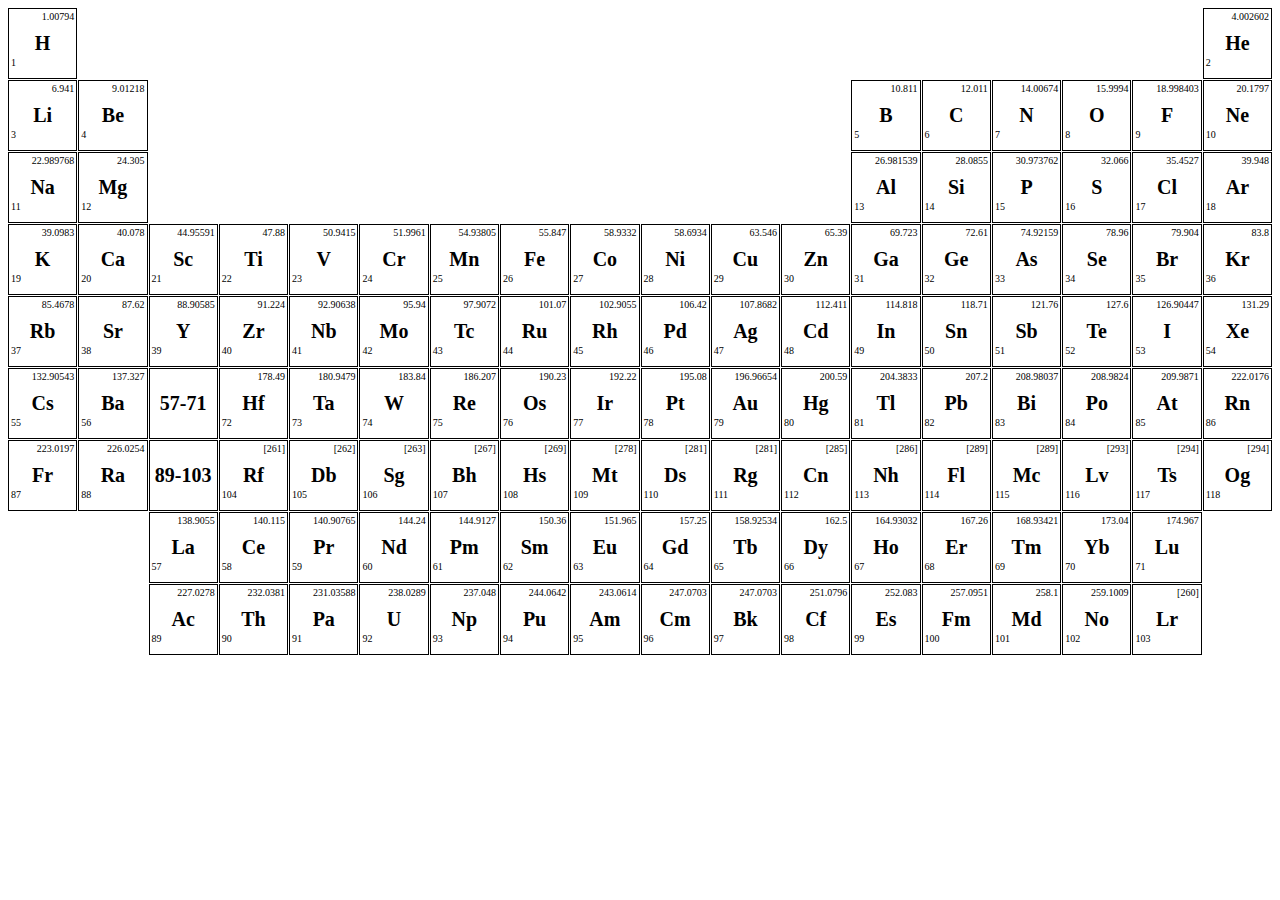
==== d00/ex01/mendeleiev.html @ e2915534 "1st day" ====
<html>
	<head>
		<title>Dimitri Mendeleïev</title>
		<style>
			#outer-grid {
				display: grid;
				grid-template-rows: repeat(9, 1fr);
				grid-template-columns: repeat(18, 1fr);
				grid-gap: 1px;
			}
			.inner-grid {
				display: grid;
				grid-template-areas:
				"weight"
				"elem"
				"num";
				grid-template-columns: 1fr;
				grid-template-rows: 1fr 1fr 1fr;
				border: 1px solid black;
			}
			.w {
				grid-area: weight;
				text-align: right;
				font-size: 10;
				margin: 2px;
			}
			.e {
				text-align: center;
				grid-area: elem;
				font-weight: bold;
				font-size: 20;
			}
			.n {
				text-align: left;
				grid-area: num;
				font-size: 10;
				margin: 2px;
			}
		</style>
	</head>
	<body>
		<div id="outer-grid">
			<div class="inner-grid">
				<div class="w">1.00794</div>
				<div class="n">1</div>
				<div class="e">H</div>
			</div>
			<div class="inner-grid" style="grid-column: 18">
				<div class="w">4.002602</div>
				<div class="n">2</div>
				<div class="e">He</div>
			</div>
			<div class="inner-grid">
				<div class="w">6.941</div>
				<div class="n">3</div>
				<div class="e">Li</div>
			</div>
			<div class="inner-grid">
				<div class="w">9.01218</div>
				<div class="n">4</div>
				<div class="e">Be</div>
			</div>
			<div class="inner-grid" style="grid-column: 13">
				<div class="w">10.811</div>
				<div class="n">5</div>
				<div class="e">B</div>
			</div>
			<div class="inner-grid">
				<div class="w">12.011</div>
				<div class="n">6</div>
				<div class="e">C</div>
			</div>
			<div class="inner-grid">
				<div class="w">14.00674</div>
				<div class="n">7</div>
				<div class="e">N</div>
			</div>
			<div class="inner-grid">
				<div class="w">15.9994</div>
				<div class="n">8</div>
				<div class="e">O</div>
			</div>
			<div class="inner-grid">
				<div class="w">18.998403</div>
				<div class="n">9</div>
				<div class="e">F</div>
			</div>
			<div class="inner-grid">
				<div class="w">20.1797</div>
				<div class="n">10</div>
				<div class="e">Ne</div>
			</div>
			<div class="inner-grid">
				<div class="w">22.989768</div>
				<div class="n">11</div>
				<div class="e">Na</div>
			</div>
			<div class="inner-grid">
				<div class="w">24.305</div>
				<div class="n">12</div>
				<div class="e">Mg</div>
			</div>
			<div class="inner-grid" style="grid-column: 13">
				<div class="w">26.981539</div>
				<div class="n">13</div>
				<div class="e">Al</div>
			</div>
			<div class="inner-grid">
				<div class="w">28.0855</div>
				<div class="n">14</div>
				<div class="e">Si</div>
			</div>
			<div class="inner-grid">
				<div class="w">30.973762</div>
				<div class="n">15</div>
				<div class="e">P</div>
			</div>
			<div class="inner-grid">
				<div class="w">32.066</div>
				<div class="n">16</div>
				<div class="e">S</div>
			</div>
			<div class="inner-grid">
				<div class="w">35.4527</div>
				<div class="n">17</div>
				<div class="e">Cl</div>
			</div>
			<div class="inner-grid">
				<div class="w">39.948</div>
				<div class="n">18</div>
				<div class="e">Ar</div>
			</div>
			<div class="inner-grid">
				<div class="w">39.0983</div>
				<div class="n">19</div>
				<div class="e">K</div>
			</div>
			<div class="inner-grid">
				<div class="w">40.078</div>
				<div class="n">20</div>
				<div class="e">Ca</div>
			</div>
			<div class="inner-grid">
				<div class="w">44.95591</div>
				<div class="n">21</div>
				<div class="e">Sc</div>
			</div>
			<div class="inner-grid">
				<div class="w">47.88</div>
				<div class="n">22</div>
				<div class="e">Ti</div>
			</div>
			<div class="inner-grid">
				<div class="w">50.9415</div>
				<div class="n">23</div>
				<div class="e">V</div>
			</div>
			<div class="inner-grid">
				<div class="w">51.9961</div>
				<div class="n">24</div>
				<div class="e">Cr</div>
			</div>
			<div class="inner-grid">
				<div class="w">54.93805</div>
				<div class="n">25</div>
				<div class="e">Mn</div>
			</div>
			<div class="inner-grid">
				<div class="w">55.847</div>
				<div class="n">26</div>
				<div class="e">Fe</div>
			</div>
			<div class="inner-grid">
				<div class="w">58.9332</div>
				<div class="n">27</div>
				<div class="e">Co</div>
			</div>
			<div class="inner-grid">
				<div class="w">58.6934</div>
				<div class="n">28</div>
				<div class="e">Ni</div>
			</div>
			<div class="inner-grid">
				<div class="w">63.546</div>
				<div class="n">29</div>
				<div class="e">Cu</div>
			</div>
			<div class="inner-grid">
				<div class="w">65.39</div>
				<div class="n">30</div>
				<div class="e">Zn</div>
			</div>
			<div class="inner-grid">
				<div class="w">69.723</div>
				<div class="n">31</div>
				<div class="e">Ga</div>
			</div>
			<div class="inner-grid">
				<div class="w">72.61</div>
				<div class="n">32</div>
				<div class="e">Ge</div>
			</div>
			<div class="inner-grid">
				<div class="w">74.92159</div>
				<div class="n">33</div>
				<div class="e">As</div>
			</div>
			<div class="inner-grid">
				<div class="w">78.96</div>
				<div class="n">34</div>
				<div class="e">Se</div>
			</div>
			<div class="inner-grid">
				<div class="w">79.904</div>
				<div class="n">35</div>
				<div class="e">Br</div>
			</div>
			<div class="inner-grid">
				<div class="w">83.8</div>
				<div class="n">36</div>
				<div class="e">Kr</div>
			</div>
			<div class="inner-grid">
				<div class="w">85.4678</div>
				<div class="n">37</div>
				<div class="e">Rb</div>
			</div>
			<div class="inner-grid">
				<div class="w">87.62</div>
				<div class="n">38</div>
				<div class="e">Sr</div>
			</div>
			<div class="inner-grid">
				<div class="w">88.90585</div>
				<div class="n">39</div>
				<div class="e">Y</div>
			</div>
			<div class="inner-grid">
				<div class="w">91.224</div>
				<div class="n">40</div>
				<div class="e">Zr</div>
			</div>
			<div class="inner-grid">
				<div class="w">92.90638</div>
				<div class="n">41</div>
				<div class="e">Nb</div>
			</div>
			<div class="inner-grid">
				<div class="w">95.94</div>
				<div class="n">42</div>
				<div class="e">Mo</div>
			</div>
			<div class="inner-grid">
				<div class="w">97.9072</div>
				<div class="n">43</div>
				<div class="e">Tc</div>
			</div>
			<div class="inner-grid">
				<div class="w">101.07</div>
				<div class="n">44</div>
				<div class="e">Ru</div>
			</div>
			<div class="inner-grid">
				<div class="w">102.9055</div>
				<div class="n">45</div>
				<div class="e">Rh</div>
			</div>
			<div class="inner-grid">
				<div class="w">106.42</div>
				<div class="n">46</div>
				<div class="e">Pd</div>
			</div>
			<div class="inner-grid">
				<div class="w">107.8682</div>
				<div class="n">47</div>
				<div class="e">Ag</div>
			</div>
			<div class="inner-grid">
				<div class="w">112.411</div>
				<div class="n">48</div>
				<div class="e">Cd</div>
			</div>
			<div class="inner-grid">
				<div class="w">114.818</div>
				<div class="n">49</div>
				<div class="e">In</div>
			</div>
			<div class="inner-grid">
				<div class="w">118.71</div>
				<div class="n">50</div>
				<div class="e">Sn</div>
			</div>
			<div class="inner-grid">
				<div class="w">121.76</div>
				<div class="n">51</div>
				<div class="e">Sb</div>
			</div>
			<div class="inner-grid">
				<div class="w">127.6</div>
				<div class="n">52</div>
				<div class="e">Te</div>
			</div>
			<div class="inner-grid">
				<div class="w">126.90447</div>
				<div class="n">53</div>
				<div class="e">I</div>
			</div>
			<div class="inner-grid">
				<div class="w">131.29</div>
				<div class="n">54</div>
				<div class="e">Xe</div>
			</div>
			<div class="inner-grid">
				<div class="w">132.90543</div>
				<div class="n">55</div>
				<div class="e">Cs</div>
			</div>
			<div class="inner-grid">
				<div class="w">137.327</div>
				<div class="n">56</div>
				<div class="e">Ba</div>
			</div>
			<div class="inner-grid">
				<div class="e">57-71</div>
			</div>
			<div class="inner-grid">
				<div class="w">178.49</div>
				<div class="n">72</div>
				<div class="e">Hf</div>
			</div>
			<div class="inner-grid">
				<div class="w">180.9479</div>
				<div class="n">73</div>
				<div class="e">Ta</div>
			</div>
			<div class="inner-grid">
				<div class="w">183.84</div>
				<div class="n">74</div>
				<div class="e">W</div>
			</div>
			<div class="inner-grid">
				<div class="w">186.207</div>
				<div class="n">75</div>
				<div class="e">Re</div>
			</div>
			<div class="inner-grid">
				<div class="w">190.23</div>
				<div class="n">76</div>
				<div class="e">Os</div>
			</div>
			<div class="inner-grid">
				<div class="w">192.22</div>
				<div class="n">77</div>
				<div class="e">Ir</div>
			</div>
			<div class="inner-grid">
				<div class="w">195.08</div>
				<div class="n">78</div>
				<div class="e">Pt</div>
			</div>
			<div class="inner-grid">
				<div class="w">196.96654</div>
				<div class="n">79</div>
				<div class="e">Au</div>
			</div>
			<div class="inner-grid">
				<div class="w">200.59</div>
				<div class="n">80</div>
				<div class="e">Hg</div>
			</div>
			<div class="inner-grid">
				<div class="w">204.3833</div>
				<div class="n">81</div>
				<div class="e">Tl</div>
			</div>
			<div class="inner-grid">
				<div class="w">207.2</div>
				<div class="n">82</div>
				<div class="e">Pb</div>
			</div>
			<div class="inner-grid">
				<div class="w">208.98037</div>
				<div class="n">83</div>
				<div class="e">Bi</div>
			</div>
			<div class="inner-grid">
				<div class="w">208.9824</div>
				<div class="n">84</div>
				<div class="e">Po</div>
			</div>
			<div class="inner-grid">
				<div class="w">209.9871</div>
				<div class="n">85</div>
				<div class="e">At</div>
			</div>
			<div class="inner-grid">
				<div class="w">222.0176</div>
				<div class="n">86</div>
				<div class="e">Rn</div>
			</div>
			<div class="inner-grid">
				<div class="w">223.0197</div>
				<div class="n">87</div>
				<div class="e">Fr</div>
			</div>
			<div class="inner-grid">
				<div class="w">226.0254</div>
				<div class="n">88</div>
				<div class="e">Ra</div>
			</div>
			<div class="inner-grid">
				<div class="e">89-103</div>
			</div>
			<div class="inner-grid">
				<div class="w"> [261]</div>
				<div class="n">104</div>
				<div class="e">Rf</div>
			</div>
			<div class="inner-grid">
				<div class="w"> [262]</div>
				<div class="n">105</div>
				<div class="e">Db</div>
			</div>
			<div class="inner-grid">
				<div class="w"> [263]</div>
				<div class="n">106</div>
				<div class="e">Sg</div>
			</div>
			<div class="inner-grid">
				<div class="w"> [267]</div>
				<div class="n">107</div>
				<div class="e">Bh</div>
			</div>
			<div class="inner-grid">
				<div class="w"> [269]</div>
				<div class="n">108</div>
				<div class="e">Hs</div>
			</div>
			<div class="inner-grid">
				<div class="w"> [278]</div>
				<div class="n">109</div>
				<div class="e">Mt</div>
			</div>
			<div class="inner-grid">
				<div class="w"> [281]</div>
				<div class="n">110</div>
				<div class="e">Ds</div>
			</div>
			<div class="inner-grid">
				<div class="w"> [281]</div>
				<div class="n">111</div>
				<div class="e">Rg</div>
			</div>
			<div class="inner-grid">
				<div class="w"> [285]</div>
				<div class="n">112</div>
				<div class="e">Cn</div>
			</div>
			<div class="inner-grid">
				<div class="w">[286]</div>
				<div class="n">113</div>
				<div class="e">Nh</div>
			</div>
			<div class="inner-grid">
				<div class="w"> [289]</div>
				<div class="n">114</div>
				<div class="e">Fl</div>
			</div>
			<div class="inner-grid">
				<div class="w"> [289]</div>
				<div class="n">115</div>
				<div class="e">Mc</div>
			</div>
			<div class="inner-grid">
				<div class="w">[293]</div>
				<div class="n">116</div>
				<div class="e">Lv</div>
			</div>
			<div class="inner-grid">
				<div class="w">[294]</div>
				<div class="n">117</div>
				<div class="e">Ts</div>
			</div>
			<div class="inner-grid">
				<div class="w">[294]</div>
				<div class="n">118</div>
				<div class="e">Og</div>
			</div>
			<div class="inner-grid" style="grid-column: 3">
				<div class="w">138.9055</div>
				<div class="n">57</div>
				<div class="e">La</div>
			</div>
			<div class="inner-grid">
				<div class="w">140.115</div>
				<div class="n">58</div>
				<div class="e">Ce</div>
			</div>
			<div class="inner-grid">
				<div class="w">140.90765</div>
				<div class="n">59</div>
				<div class="e">Pr</div>
			</div>
			<div class="inner-grid">
				<div class="w">144.24</div>
				<div class="n">60</div>
				<div class="e">Nd</div>
			</div>
			<div class="inner-grid">
				<div class="w">144.9127</div>
				<div class="n">61</div>
				<div class="e">Pm</div>
			</div>
			<div class="inner-grid">
				<div class="w">150.36</div>
				<div class="n">62</div>
				<div class="e">Sm</div>
			</div>
			<div class="inner-grid">
				<div class="w">151.965</div>
				<div class="n">63</div>
				<div class="e">Eu</div>
			</div>
			<div class="inner-grid">
				<div class="w">157.25</div>
				<div class="n">64</div>
				<div class="e">Gd</div>
			</div>
			<div class="inner-grid">
				<div class="w">158.92534</div>
				<div class="n">65</div>
				<div class="e">Tb</div>
			</div>
			<div class="inner-grid">
				<div class="w">162.5</div>
				<div class="n">66</div>
				<div class="e">Dy</div>
			</div>
			<div class="inner-grid">
				<div class="w">164.93032</div>
				<div class="n">67</div>
				<div class="e">Ho</div>
			</div>
			<div class="inner-grid">
				<div class="w">167.26</div>
				<div class="n">68</div>
				<div class="e">Er</div>
			</div>
			<div class="inner-grid">
				<div class="w">168.93421</div>
				<div class="n">69</div>
				<div class="e">Tm</div>
			</div>
			<div class="inner-grid">
				<div class="w">173.04</div>
				<div class="n">70</div>
				<div class="e">Yb</div>
			</div>
			<div class="inner-grid">
				<div class="w">174.967</div>
				<div class="n">71</div>
				<div class="e">Lu</div>
			</div>
			<div class="inner-grid" style="grid-column: 3">
				<div class="w">227.0278</div>
				<div class="n">89</div>
				<div class="e">Ac</div>
			</div>
			<div class="inner-grid">
				<div class="w">232.0381</div>
				<div class="n">90</div>
				<div class="e">Th</div>
			</div>
			<div class="inner-grid">
				<div class="w">231.03588</div>
				<div class="n">91</div>
				<div class="e">Pa</div>
			</div>
			<div class="inner-grid">
				<div class="w">238.0289</div>
				<div class="n">92</div>
				<div class="e">U</div>
			</div>
			<div class="inner-grid">
				<div class="w">237.048</div>
				<div class="n">93</div>
				<div class="e">Np</div>
			</div>
			<div class="inner-grid">
				<div class="w">244.0642</div>
				<div class="n">94</div>
				<div class="e">Pu</div>
			</div>
			<div class="inner-grid">
				<div class="w">243.0614</div>
				<div class="n">95</div>
				<div class="e">Am</div>
			</div>
			<div class="inner-grid">
				<div class="w">247.0703</div>
				<div class="n">96</div>
				<div class="e">Cm</div>
			</div>
			<div class="inner-grid">
				<div class="w">247.0703</div>
				<div class="n">97</div>
				<div class="e">Bk</div>
			</div>
			<div class="inner-grid">
				<div class="w">251.0796</div>
				<div class="n">98</div>
				<div class="e">Cf</div>
			</div>
			<div class="inner-grid">
				<div class="w">252.083</div>
				<div class="n">99</div>
				<div class="e">Es</div>
			</div>
			<div class="inner-grid">
				<div class="w">257.0951</div>
				<div class="n">100</div>
				<div class="e">Fm</div>
			</div>
			<div class="inner-grid">
				<div class="w">258.1</div>
				<div class="n">101</div>
				<div class="e">Md</div>
			</div>
			<div class="inner-grid">
				<div class="w">259.1009</div>
				<div class="n">102</div>
				<div class="e">No</div>
			</div>
			<div class="inner-grid">
				<div class="w">[260]</div>
				<div class="n">103</div>
				<div class="e">Lr</div>
			</div>
		</div>
	</body>
</html>
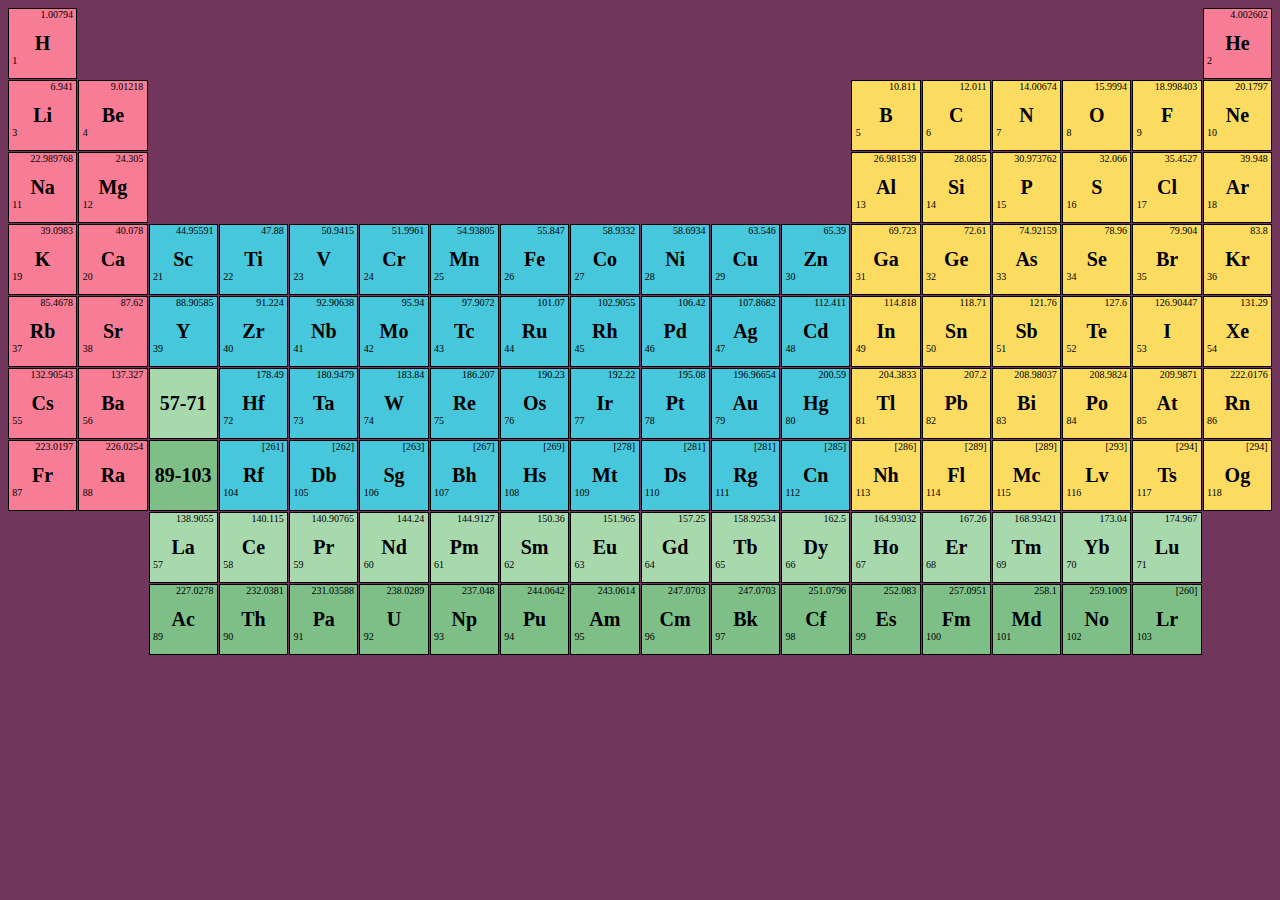
==== commit 6802b4f7: "complete day00 ex01" ====
--- a/d00/ex01/mendeleiev.html
+++ b/d00/ex01/mendeleiev.html
@@ -2,6 +2,10 @@
 	<head>
 		<title>Dimitri Mendeleïev</title>
 		<style>
+			body {
+				background: rgb(112, 54, 92) url(https://img2.goodfon.ru/original/4400x2900/9/6d/minimalizm-molekula-formula.jpg?d=1);
+				background-size: 100%;
+			}
 			#outer-grid {
 				display: grid;
 				grid-template-rows: repeat(9, 1fr);
@@ -22,616 +26,631 @@
 				grid-area: weight;
 				text-align: right;
 				font-size: 10;
-				margin: 2px;
+				padding-right: 5%;
 			}
 			.e {
 				text-align: center;
 				grid-area: elem;
 				font-weight: bold;
-				font-size: 20;
+				font-size: 20px;
 			}
 			.n {
 				text-align: left;
 				grid-area: num;
 				font-size: 10;
-				margin: 2px;
+				padding-left: 5%;
+			}
+			.s_elems {
+				background-color: rgb(247, 125, 150);
+			}
+			.p_elems {
+				background-color: rgb(252, 219, 97);
+			}
+			.d_elems {
+				background-color: rgb(71, 199, 219);
+			}
+			.f1_elems {
+				background-color: rgb(168, 217, 173);
+			}
+			.f2_elems {
+				background-color: rgb(125, 191, 135);
 			}
 		</style>
 	</head>
 	<body>
 		<div id="outer-grid">
-			<div class="inner-grid">
+			<div class="inner-grid s_elems" >
 				<div class="w">1.00794</div>
 				<div class="n">1</div>
 				<div class="e">H</div>
 			</div>
-			<div class="inner-grid" style="grid-column: 18">
+			<div class="inner-grid s_elems" style="grid-column: 18">
 				<div class="w">4.002602</div>
 				<div class="n">2</div>
 				<div class="e">He</div>
 			</div>
-			<div class="inner-grid">
+			<div class="inner-grid s_elems">
 				<div class="w">6.941</div>
 				<div class="n">3</div>
 				<div class="e">Li</div>
 			</div>
-			<div class="inner-grid">
+			<div class="inner-grid s_elems">
 				<div class="w">9.01218</div>
 				<div class="n">4</div>
 				<div class="e">Be</div>
 			</div>
-			<div class="inner-grid" style="grid-column: 13">
+			<div class="inner-grid p_elems" style="grid-column: 13">
 				<div class="w">10.811</div>
 				<div class="n">5</div>
 				<div class="e">B</div>
 			</div>
-			<div class="inner-grid">
+			<div class="inner-grid p_elems">
 				<div class="w">12.011</div>
 				<div class="n">6</div>
 				<div class="e">C</div>
 			</div>
-			<div class="inner-grid">
+			<div class="inner-grid p_elems">
 				<div class="w">14.00674</div>
 				<div class="n">7</div>
 				<div class="e">N</div>
 			</div>
-			<div class="inner-grid">
+			<div class="inner-grid p_elems">
 				<div class="w">15.9994</div>
 				<div class="n">8</div>
 				<div class="e">O</div>
 			</div>
-			<div class="inner-grid">
+			<div class="inner-grid p_elems">
 				<div class="w">18.998403</div>
 				<div class="n">9</div>
 				<div class="e">F</div>
 			</div>
-			<div class="inner-grid">
+			<div class="inner-grid p_elems">
 				<div class="w">20.1797</div>
 				<div class="n">10</div>
 				<div class="e">Ne</div>
 			</div>
-			<div class="inner-grid">
+			<div class="inner-grid s_elems">
 				<div class="w">22.989768</div>
 				<div class="n">11</div>
 				<div class="e">Na</div>
 			</div>
-			<div class="inner-grid">
+			<div class="inner-grid s_elems">
 				<div class="w">24.305</div>
 				<div class="n">12</div>
 				<div class="e">Mg</div>
 			</div>
-			<div class="inner-grid" style="grid-column: 13">
+			<div class="inner-grid p_elems" style="grid-column: 13">
 				<div class="w">26.981539</div>
 				<div class="n">13</div>
 				<div class="e">Al</div>
 			</div>
-			<div class="inner-grid">
+			<div class="inner-grid p_elems">
 				<div class="w">28.0855</div>
 				<div class="n">14</div>
 				<div class="e">Si</div>
 			</div>
-			<div class="inner-grid">
+			<div class="inner-grid p_elems">
 				<div class="w">30.973762</div>
 				<div class="n">15</div>
 				<div class="e">P</div>
 			</div>
-			<div class="inner-grid">
+			<div class="inner-grid p_elems">
 				<div class="w">32.066</div>
 				<div class="n">16</div>
 				<div class="e">S</div>
 			</div>
-			<div class="inner-grid">
+			<div class="inner-grid p_elems">
 				<div class="w">35.4527</div>
 				<div class="n">17</div>
 				<div class="e">Cl</div>
 			</div>
-			<div class="inner-grid">
+			<div class="inner-grid p_elems">
 				<div class="w">39.948</div>
 				<div class="n">18</div>
 				<div class="e">Ar</div>
 			</div>
-			<div class="inner-grid">
+			<div class="inner-grid s_elems">
 				<div class="w">39.0983</div>
 				<div class="n">19</div>
 				<div class="e">K</div>
 			</div>
-			<div class="inner-grid">
+			<div class="inner-grid s_elems">
 				<div class="w">40.078</div>
 				<div class="n">20</div>
 				<div class="e">Ca</div>
 			</div>
-			<div class="inner-grid">
+			<div class="inner-grid d_elems">
 				<div class="w">44.95591</div>
 				<div class="n">21</div>
 				<div class="e">Sc</div>
 			</div>
-			<div class="inner-grid">
+			<div class="inner-grid d_elems">
 				<div class="w">47.88</div>
 				<div class="n">22</div>
 				<div class="e">Ti</div>
 			</div>
-			<div class="inner-grid">
+			<div class="inner-grid d_elems">
 				<div class="w">50.9415</div>
 				<div class="n">23</div>
 				<div class="e">V</div>
 			</div>
-			<div class="inner-grid">
+			<div class="inner-grid d_elems">
 				<div class="w">51.9961</div>
 				<div class="n">24</div>
 				<div class="e">Cr</div>
 			</div>
-			<div class="inner-grid">
+			<div class="inner-grid d_elems">
 				<div class="w">54.93805</div>
 				<div class="n">25</div>
 				<div class="e">Mn</div>
 			</div>
-			<div class="inner-grid">
+			<div class="inner-grid d_elems">
 				<div class="w">55.847</div>
 				<div class="n">26</div>
 				<div class="e">Fe</div>
 			</div>
-			<div class="inner-grid">
+			<div class="inner-grid d_elems">
 				<div class="w">58.9332</div>
 				<div class="n">27</div>
 				<div class="e">Co</div>
 			</div>
-			<div class="inner-grid">
+			<div class="inner-grid d_elems">
 				<div class="w">58.6934</div>
 				<div class="n">28</div>
 				<div class="e">Ni</div>
 			</div>
-			<div class="inner-grid">
+			<div class="inner-grid d_elems">
 				<div class="w">63.546</div>
 				<div class="n">29</div>
 				<div class="e">Cu</div>
 			</div>
-			<div class="inner-grid">
+			<div class="inner-grid d_elems">
 				<div class="w">65.39</div>
 				<div class="n">30</div>
 				<div class="e">Zn</div>
 			</div>
-			<div class="inner-grid">
+			<div class="inner-grid p_elems">
 				<div class="w">69.723</div>
 				<div class="n">31</div>
 				<div class="e">Ga</div>
 			</div>
-			<div class="inner-grid">
+			<div class="inner-grid p_elems">
 				<div class="w">72.61</div>
 				<div class="n">32</div>
 				<div class="e">Ge</div>
 			</div>
-			<div class="inner-grid">
+			<div class="inner-grid p_elems">
 				<div class="w">74.92159</div>
 				<div class="n">33</div>
 				<div class="e">As</div>
 			</div>
-			<div class="inner-grid">
+			<div class="inner-grid p_elems">
 				<div class="w">78.96</div>
 				<div class="n">34</div>
 				<div class="e">Se</div>
 			</div>
-			<div class="inner-grid">
+			<div class="inner-grid p_elems">
 				<div class="w">79.904</div>
 				<div class="n">35</div>
 				<div class="e">Br</div>
 			</div>
-			<div class="inner-grid">
+			<div class="inner-grid p_elems">
 				<div class="w">83.8</div>
 				<div class="n">36</div>
 				<div class="e">Kr</div>
 			</div>
-			<div class="inner-grid">
+			<div class="inner-grid s_elems">
 				<div class="w">85.4678</div>
 				<div class="n">37</div>
 				<div class="e">Rb</div>
 			</div>
-			<div class="inner-grid">
+			<div class="inner-grid s_elems">
 				<div class="w">87.62</div>
 				<div class="n">38</div>
 				<div class="e">Sr</div>
 			</div>
-			<div class="inner-grid">
+			<div class="inner-grid d_elems">
 				<div class="w">88.90585</div>
 				<div class="n">39</div>
 				<div class="e">Y</div>
 			</div>
-			<div class="inner-grid">
+			<div class="inner-grid d_elems">
 				<div class="w">91.224</div>
 				<div class="n">40</div>
 				<div class="e">Zr</div>
 			</div>
-			<div class="inner-grid">
+			<div class="inner-grid d_elems">
 				<div class="w">92.90638</div>
 				<div class="n">41</div>
 				<div class="e">Nb</div>
 			</div>
-			<div class="inner-grid">
+			<div class="inner-grid d_elems">
 				<div class="w">95.94</div>
 				<div class="n">42</div>
 				<div class="e">Mo</div>
 			</div>
-			<div class="inner-grid">
+			<div class="inner-grid d_elems">
 				<div class="w">97.9072</div>
 				<div class="n">43</div>
 				<div class="e">Tc</div>
 			</div>
-			<div class="inner-grid">
+			<div class="inner-grid d_elems">
 				<div class="w">101.07</div>
 				<div class="n">44</div>
 				<div class="e">Ru</div>
 			</div>
-			<div class="inner-grid">
+			<div class="inner-grid d_elems">
 				<div class="w">102.9055</div>
 				<div class="n">45</div>
 				<div class="e">Rh</div>
 			</div>
-			<div class="inner-grid">
+			<div class="inner-grid d_elems">
 				<div class="w">106.42</div>
 				<div class="n">46</div>
 				<div class="e">Pd</div>
 			</div>
-			<div class="inner-grid">
+			<div class="inner-grid d_elems">
 				<div class="w">107.8682</div>
 				<div class="n">47</div>
 				<div class="e">Ag</div>
 			</div>
-			<div class="inner-grid">
+			<div class="inner-grid d_elems">
 				<div class="w">112.411</div>
 				<div class="n">48</div>
 				<div class="e">Cd</div>
 			</div>
-			<div class="inner-grid">
+			<div class="inner-grid p_elems">
 				<div class="w">114.818</div>
 				<div class="n">49</div>
 				<div class="e">In</div>
 			</div>
-			<div class="inner-grid">
+			<div class="inner-grid p_elems">
 				<div class="w">118.71</div>
 				<div class="n">50</div>
 				<div class="e">Sn</div>
 			</div>
-			<div class="inner-grid">
+			<div class="inner-grid p_elems">
 				<div class="w">121.76</div>
 				<div class="n">51</div>
 				<div class="e">Sb</div>
 			</div>
-			<div class="inner-grid">
+			<div class="inner-grid p_elems">
 				<div class="w">127.6</div>
 				<div class="n">52</div>
 				<div class="e">Te</div>
 			</div>
-			<div class="inner-grid">
+			<div class="inner-grid p_elems">
 				<div class="w">126.90447</div>
 				<div class="n">53</div>
 				<div class="e">I</div>
 			</div>
-			<div class="inner-grid">
+			<div class="inner-grid p_elems">
 				<div class="w">131.29</div>
 				<div class="n">54</div>
 				<div class="e">Xe</div>
 			</div>
-			<div class="inner-grid">
+			<div class="inner-grid s_elems">
 				<div class="w">132.90543</div>
 				<div class="n">55</div>
 				<div class="e">Cs</div>
 			</div>
-			<div class="inner-grid">
+			<div class="inner-grid s_elems">
 				<div class="w">137.327</div>
 				<div class="n">56</div>
 				<div class="e">Ba</div>
 			</div>
-			<div class="inner-grid">
+			<div class="inner-grid f1_elems">
 				<div class="e">57-71</div>
 			</div>
-			<div class="inner-grid">
+			<div class="inner-grid d_elems">
 				<div class="w">178.49</div>
 				<div class="n">72</div>
 				<div class="e">Hf</div>
 			</div>
-			<div class="inner-grid">
+			<div class="inner-grid d_elems">
 				<div class="w">180.9479</div>
 				<div class="n">73</div>
 				<div class="e">Ta</div>
 			</div>
-			<div class="inner-grid">
+			<div class="inner-grid d_elems">
 				<div class="w">183.84</div>
 				<div class="n">74</div>
 				<div class="e">W</div>
 			</div>
-			<div class="inner-grid">
+			<div class="inner-grid d_elems">
 				<div class="w">186.207</div>
 				<div class="n">75</div>
 				<div class="e">Re</div>
 			</div>
-			<div class="inner-grid">
+			<div class="inner-grid d_elems">
 				<div class="w">190.23</div>
 				<div class="n">76</div>
 				<div class="e">Os</div>
 			</div>
-			<div class="inner-grid">
+			<div class="inner-grid d_elems">
 				<div class="w">192.22</div>
 				<div class="n">77</div>
 				<div class="e">Ir</div>
 			</div>
-			<div class="inner-grid">
+			<div class="inner-grid d_elems">
 				<div class="w">195.08</div>
 				<div class="n">78</div>
 				<div class="e">Pt</div>
 			</div>
-			<div class="inner-grid">
+			<div class="inner-grid d_elems">
 				<div class="w">196.96654</div>
 				<div class="n">79</div>
 				<div class="e">Au</div>
 			</div>
-			<div class="inner-grid">
+			<div class="inner-grid d_elems">
 				<div class="w">200.59</div>
 				<div class="n">80</div>
 				<div class="e">Hg</div>
 			</div>
-			<div class="inner-grid">
+			<div class="inner-grid p_elems">
 				<div class="w">204.3833</div>
 				<div class="n">81</div>
 				<div class="e">Tl</div>
 			</div>
-			<div class="inner-grid">
+			<div class="inner-grid p_elems">
 				<div class="w">207.2</div>
 				<div class="n">82</div>
 				<div class="e">Pb</div>
 			</div>
-			<div class="inner-grid">
+			<div class="inner-grid p_elems">
 				<div class="w">208.98037</div>
 				<div class="n">83</div>
 				<div class="e">Bi</div>
 			</div>
-			<div class="inner-grid">
+			<div class="inner-grid p_elems">
 				<div class="w">208.9824</div>
 				<div class="n">84</div>
 				<div class="e">Po</div>
 			</div>
-			<div class="inner-grid">
+			<div class="inner-grid p_elems">
 				<div class="w">209.9871</div>
 				<div class="n">85</div>
 				<div class="e">At</div>
 			</div>
-			<div class="inner-grid">
+			<div class="inner-grid p_elems">
 				<div class="w">222.0176</div>
 				<div class="n">86</div>
 				<div class="e">Rn</div>
 			</div>
-			<div class="inner-grid">
+			<div class="inner-grid s_elems">
 				<div class="w">223.0197</div>
 				<div class="n">87</div>
 				<div class="e">Fr</div>
 			</div>
-			<div class="inner-grid">
+			<div class="inner-grid s_elems">
 				<div class="w">226.0254</div>
 				<div class="n">88</div>
 				<div class="e">Ra</div>
 			</div>
-			<div class="inner-grid">
+			<div class="inner-grid f2_elems">
 				<div class="e">89-103</div>
 			</div>
-			<div class="inner-grid">
+			<div class="inner-grid d_elems">
 				<div class="w"> [261]</div>
 				<div class="n">104</div>
 				<div class="e">Rf</div>
 			</div>
-			<div class="inner-grid">
+			<div class="inner-grid d_elems">
 				<div class="w"> [262]</div>
 				<div class="n">105</div>
 				<div class="e">Db</div>
 			</div>
-			<div class="inner-grid">
+			<div class="inner-grid d_elems">
 				<div class="w"> [263]</div>
 				<div class="n">106</div>
 				<div class="e">Sg</div>
 			</div>
-			<div class="inner-grid">
+			<div class="inner-grid d_elems">
 				<div class="w"> [267]</div>
 				<div class="n">107</div>
 				<div class="e">Bh</div>
 			</div>
-			<div class="inner-grid">
+			<div class="inner-grid d_elems">
 				<div class="w"> [269]</div>
 				<div class="n">108</div>
 				<div class="e">Hs</div>
 			</div>
-			<div class="inner-grid">
+			<div class="inner-grid d_elems">
 				<div class="w"> [278]</div>
 				<div class="n">109</div>
 				<div class="e">Mt</div>
 			</div>
-			<div class="inner-grid">
+			<div class="inner-grid d_elems">
 				<div class="w"> [281]</div>
 				<div class="n">110</div>
 				<div class="e">Ds</div>
 			</div>
-			<div class="inner-grid">
+			<div class="inner-grid d_elems">
 				<div class="w"> [281]</div>
 				<div class="n">111</div>
 				<div class="e">Rg</div>
 			</div>
-			<div class="inner-grid">
+			<div class="inner-grid d_elems">
 				<div class="w"> [285]</div>
 				<div class="n">112</div>
 				<div class="e">Cn</div>
 			</div>
-			<div class="inner-grid">
+			<div class="inner-grid p_elems">
 				<div class="w">[286]</div>
 				<div class="n">113</div>
 				<div class="e">Nh</div>
 			</div>
-			<div class="inner-grid">
+			<div class="inner-grid p_elems">
 				<div class="w"> [289]</div>
 				<div class="n">114</div>
 				<div class="e">Fl</div>
 			</div>
-			<div class="inner-grid">
+			<div class="inner-grid p_elems">
 				<div class="w"> [289]</div>
 				<div class="n">115</div>
 				<div class="e">Mc</div>
 			</div>
-			<div class="inner-grid">
+			<div class="inner-grid p_elems">
 				<div class="w">[293]</div>
 				<div class="n">116</div>
 				<div class="e">Lv</div>
 			</div>
-			<div class="inner-grid">
+			<div class="inner-grid p_elems">
 				<div class="w">[294]</div>
 				<div class="n">117</div>
 				<div class="e">Ts</div>
 			</div>
-			<div class="inner-grid">
+			<div class="inner-grid p_elems">
 				<div class="w">[294]</div>
 				<div class="n">118</div>
 				<div class="e">Og</div>
 			</div>
-			<div class="inner-grid" style="grid-column: 3">
+			<div class="inner-grid f1_elems" style="grid-column: 3">
 				<div class="w">138.9055</div>
 				<div class="n">57</div>
 				<div class="e">La</div>
 			</div>
-			<div class="inner-grid">
+			<div class="inner-grid f1_elems">
 				<div class="w">140.115</div>
 				<div class="n">58</div>
 				<div class="e">Ce</div>
 			</div>
-			<div class="inner-grid">
+			<div class="inner-grid f1_elems">
 				<div class="w">140.90765</div>
 				<div class="n">59</div>
 				<div class="e">Pr</div>
 			</div>
-			<div class="inner-grid">
+			<div class="inner-grid f1_elems">
 				<div class="w">144.24</div>
 				<div class="n">60</div>
 				<div class="e">Nd</div>
 			</div>
-			<div class="inner-grid">
+			<div class="inner-grid f1_elems">
 				<div class="w">144.9127</div>
 				<div class="n">61</div>
 				<div class="e">Pm</div>
 			</div>
-			<div class="inner-grid">
+			<div class="inner-grid f1_elems">
 				<div class="w">150.36</div>
 				<div class="n">62</div>
 				<div class="e">Sm</div>
 			</div>
-			<div class="inner-grid">
+			<div class="inner-grid f1_elems">
 				<div class="w">151.965</div>
 				<div class="n">63</div>
 				<div class="e">Eu</div>
 			</div>
-			<div class="inner-grid">
+			<div class="inner-grid f1_elems">
 				<div class="w">157.25</div>
 				<div class="n">64</div>
 				<div class="e">Gd</div>
 			</div>
-			<div class="inner-grid">
+			<div class="inner-grid f1_elems">
 				<div class="w">158.92534</div>
 				<div class="n">65</div>
 				<div class="e">Tb</div>
 			</div>
-			<div class="inner-grid">
+			<div class="inner-grid f1_elems">
 				<div class="w">162.5</div>
 				<div class="n">66</div>
 				<div class="e">Dy</div>
 			</div>
-			<div class="inner-grid">
+			<div class="inner-grid f1_elems">
 				<div class="w">164.93032</div>
 				<div class="n">67</div>
 				<div class="e">Ho</div>
 			</div>
-			<div class="inner-grid">
+			<div class="inner-grid f1_elems">
 				<div class="w">167.26</div>
 				<div class="n">68</div>
 				<div class="e">Er</div>
 			</div>
-			<div class="inner-grid">
+			<div class="inner-grid f1_elems">
 				<div class="w">168.93421</div>
 				<div class="n">69</div>
 				<div class="e">Tm</div>
 			</div>
-			<div class="inner-grid">
+			<div class="inner-grid f1_elems">
 				<div class="w">173.04</div>
 				<div class="n">70</div>
 				<div class="e">Yb</div>
 			</div>
-			<div class="inner-grid">
+			<div class="inner-grid f1_elems">
 				<div class="w">174.967</div>
 				<div class="n">71</div>
 				<div class="e">Lu</div>
 			</div>
-			<div class="inner-grid" style="grid-column: 3">
+			<div class="inner-grid f2_elems" style="grid-column: 3">
 				<div class="w">227.0278</div>
 				<div class="n">89</div>
 				<div class="e">Ac</div>
 			</div>
-			<div class="inner-grid">
+			<div class="inner-grid f2_elems">
 				<div class="w">232.0381</div>
 				<div class="n">90</div>
 				<div class="e">Th</div>
 			</div>
-			<div class="inner-grid">
+			<div class="inner-grid f2_elems">
 				<div class="w">231.03588</div>
 				<div class="n">91</div>
 				<div class="e">Pa</div>
 			</div>
-			<div class="inner-grid">
+			<div class="inner-grid f2_elems">
 				<div class="w">238.0289</div>
 				<div class="n">92</div>
 				<div class="e">U</div>
 			</div>
-			<div class="inner-grid">
+			<div class="inner-grid f2_elems">
 				<div class="w">237.048</div>
 				<div class="n">93</div>
 				<div class="e">Np</div>
 			</div>
-			<div class="inner-grid">
+			<div class="inner-grid f2_elems">
 				<div class="w">244.0642</div>
 				<div class="n">94</div>
 				<div class="e">Pu</div>
 			</div>
-			<div class="inner-grid">
+			<div class="inner-grid f2_elems">
 				<div class="w">243.0614</div>
 				<div class="n">95</div>
 				<div class="e">Am</div>
 			</div>
-			<div class="inner-grid">
+			<div class="inner-grid f2_elems">
 				<div class="w">247.0703</div>
 				<div class="n">96</div>
 				<div class="e">Cm</div>
 			</div>
-			<div class="inner-grid">
+			<div class="inner-grid f2_elems">
 				<div class="w">247.0703</div>
 				<div class="n">97</div>
 				<div class="e">Bk</div>
 			</div>
-			<div class="inner-grid">
+			<div class="inner-grid f2_elems">
 				<div class="w">251.0796</div>
 				<div class="n">98</div>
 				<div class="e">Cf</div>
 			</div>
-			<div class="inner-grid">
+			<div class="inner-grid f2_elems">
 				<div class="w">252.083</div>
 				<div class="n">99</div>
 				<div class="e">Es</div>
 			</div>
-			<div class="inner-grid">
+			<div class="inner-grid f2_elems">
 				<div class="w">257.0951</div>
 				<div class="n">100</div>
 				<div class="e">Fm</div>
 			</div>
-			<div class="inner-grid">
+			<div class="inner-grid f2_elems">
 				<div class="w">258.1</div>
 				<div class="n">101</div>
 				<div class="e">Md</div>
 			</div>
-			<div class="inner-grid">
+			<div class="inner-grid f2_elems">
 				<div class="w">259.1009</div>
 				<div class="n">102</div>
 				<div class="e">No</div>
 			</div>
-			<div class="inner-grid">
+			<div class="inner-grid f2_elems">
 				<div class="w">[260]</div>
 				<div class="n">103</div>
 				<div class="e">Lr</div>
